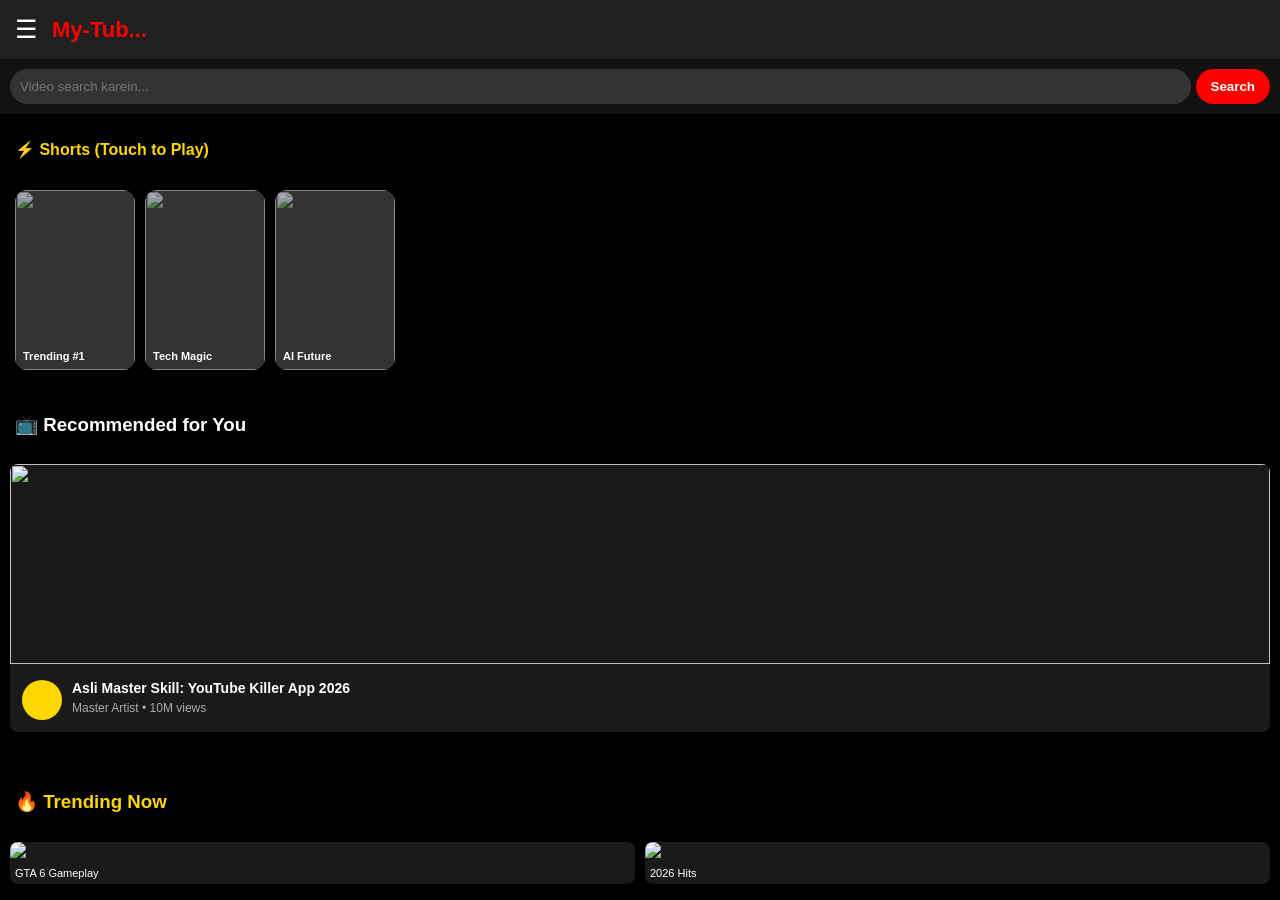
==== Index.html @ c9470503 "Update Index.html" ====
<!DOCTYPE html>
<html lang="hi">
<head>
    <meta charset="UTF-8">
    <meta name="viewport" content="width=device-width, initial-scale=1.0">
    <title>My-Tub Master Edition</title>
    <link rel="manifest" href="manifest.json">
    <style>
        body { background: #000; color: #fff; font-family: sans-serif; margin: 0; padding: 0; overflow-x: hidden; }
        header { background: #202020; padding: 15px; display: flex; align-items: center; position: sticky; top: 0; z-index: 1000; }
        .logo { color: #f00; font-size: 22px; font-weight: bold; flex: 1; }
        .search-container { padding: 10px; background: #121212; display: flex; gap: 5px; }
        input { flex: 1; padding: 10px; border-radius: 20px; border: none; background: #333; color: #fff; }
        button.search-btn { padding: 10px 15px; border-radius: 20px; border: none; background: #f00; color: #fff; font-weight: bold; }
        #main-player { width: 100%; aspect-ratio: 16/9; background: #000; display: none; margin-top: 5px; }
        .shorts-container { display: flex; overflow-x: auto; gap: 10px; padding: 15px; }
        .short-card { min-width: 120px; height: 180px; background: #333; border-radius: 12px; position: relative; cursor: pointer; }
        .short-card img { width: 100%; height: 100%; object-fit: cover; border-radius: 12px; opacity: 0.6; }
        .short-title { position: absolute; bottom: 8px; left: 8px; font-size: 11px; font-weight: bold; }
        .download-btn { display: none; width: 90%; margin: 10px auto; padding: 12px; background: #ffd700; color: #000; border: none; border-radius: 8px; font-weight: bold; }
    </style>
</head>
<body>
<div id="mySidebar" style="height: 100%; width: 0; position: fixed; z-index: 2000; top: 0; left: 0; background-color: #111; overflow-x: hidden; transition: 0.5s; padding-top: 60px;">
  <a href="javascript:void(0)" onclick="closeNav()" style="position: absolute; top: 10px; right: 25px; font-size: 36px; color: #f00; text-decoration: none;">&times;</a>
  <a href="#" style="padding: 15px; text-decoration: none; font-size: 20px; color: #fff; display: block;">🔥 Trending</a>
  <a href="#" style="padding: 15px; text-decoration: none; font-size: 20px; color: #fff; display: block;">🎵 Music</a>
  <a href="#" style="padding: 15px; text-decoration: none; font-size: 20px; color: #fff; display: block;">⏬ Downloads</a>
  <div style="padding: 15px; color: #ffd700; font-size: 14px; border-top: 1px solid #333;">Master Edition v2.0</div>
</div>

<header>
    <span style="font-size:25px; cursor:pointer; padding-right:15px; color:#fff;" onclick="openNav()">&#9776;</span>
    <div class="logo">My-Tub...</div>
</header>



<div class="search-container">
    <input type="text" id="search-input" placeholder="Video search karein...">
    <button class="search-btn" onclick="searchVideo()">Search</button>
</div>

<div id="main-player"></div>
<button id="dl-btn" class="download-btn" onclick="downloadAction()">📥 Download Video (HD)</button>

<h3 style="padding: 10px 15px 0; color: #ffd700; font-size: 16px;">⚡ Shorts (Touch to Play)</h3>
<div class="shorts-container">
    <div class="short-card" onclick="loadVideo('9bZkp7q19f0')"><img src="https://i.ibb.co/LzNf0zX/my-tub-logo.png"><div class="short-title">Trending #1</div></div>
    <div class="short-card" onclick="loadVideo('jOTfBlTrQ_Q')"><img src="https://i.ibb.co/LzNf0zX/my-tub-logo.png"><div class="short-title">Tech Magic</div></div>
    <div class="short-card" onclick="loadVideo('M7lc1UVf-VE')"><img src="https://i.ibb.co/LzNf0zX/my-tub-logo.png"><div class="short-title">AI Future</div></div>
</div>

    <h3 style="padding: 10px 15px 0; color: #fff;">📺 Recommended for You</h3>
<div id="video-feed" style="padding: 10px;">
    <div style="background: #1a1a1a; margin-bottom: 20px; border-radius: 8px; overflow: hidden; cursor: pointer;" onclick="loadVideo('dQw4w9WgXcQ')">
        <img src="https://img.youtube.com/vi/dQw4w9WgXcQ/mqdefault.jpg" style="width: 100%; height: 200px; object-fit: cover;">
        <div style="padding: 12px; display: flex; gap: 10px;">
            <div style="width: 40px; height: 40px; background: #ffd700; border-radius: 50%; flex-shrink: 0;"></div>
            <div>
                <h4 style="margin: 0; font-size: 14px; color: #fff;">Asli Master Skill: YouTube Killer App 2026</h4>
                <p style="margin: 5px 0 0; font-size: 12px; color: #aaa;">Master Artist • 10M views</p>
            </div>
        </div>
    </div>
</div>
<h3 style="padding: 10px 15px 0; color: #ffd700;">🔥 Trending Now</h3>
<div style="padding: 10px; display: grid; grid-template-columns: 1fr 1fr; gap: 10px;">
    <div onclick="loadVideo('9bZkp7q19f0')" style="background: #1a1a1a; border-radius: 8px; overflow: hidden;">
        <img src="https://img.youtube.com/vi/9bZkp7q19f0/mqdefault.jpg" style="width: 100%;">
        <p style="padding: 5px; font-size: 11px; margin: 0;">GTA 6 Gameplay</p>
    </div>
    <div onclick="loadVideo('jOTfBlTrQ_Q')" style="background: #1a1a1a; border-radius: 8px; overflow: hidden;">
        <img src="https://img.youtube.com/vi/jOTfBlTrQ_Q/mqdefault.jpg" style="width: 100%;">
        <p style="padding: 5px; font-size: 11px; margin: 0;">2026 Hits</p>
    </div>
</div>

<script>
function loadVideo(id) {
    const player = document.getElementById('main-player');
    const dlBtn = document.getElementById('dl-btn');
    player.style.display = 'block';
    dlBtn.style.display = 'block';
    player.innerHTML = `<iframe width="100%" height="100%" src="https://www.youtube.com/embed/${id}?autoplay=1&rel=0" frameborder="0" allow="autoplay; encrypted-media" allowfullscreen></iframe>`;
    window.scrollTo({top: 60, behavior: 'smooth'});
}

function searchVideo() {
    let q = document.getElementById('search-input').value;
    if(q) { window.open('https://www.youtube.com/results?search_query=' + q, '_blank'); }
}
function downloadAction() {
    alert("Master Artist: Download Link Taiyar Ho Raha Hai...");
}

function openNav() { 
    document.getElementById("mySidebar").style.width = "250px"; 
}

function closeNav() { 
    document.getElementById("mySidebar").style.width = "0"; 
}
</script>
</body>
</html>
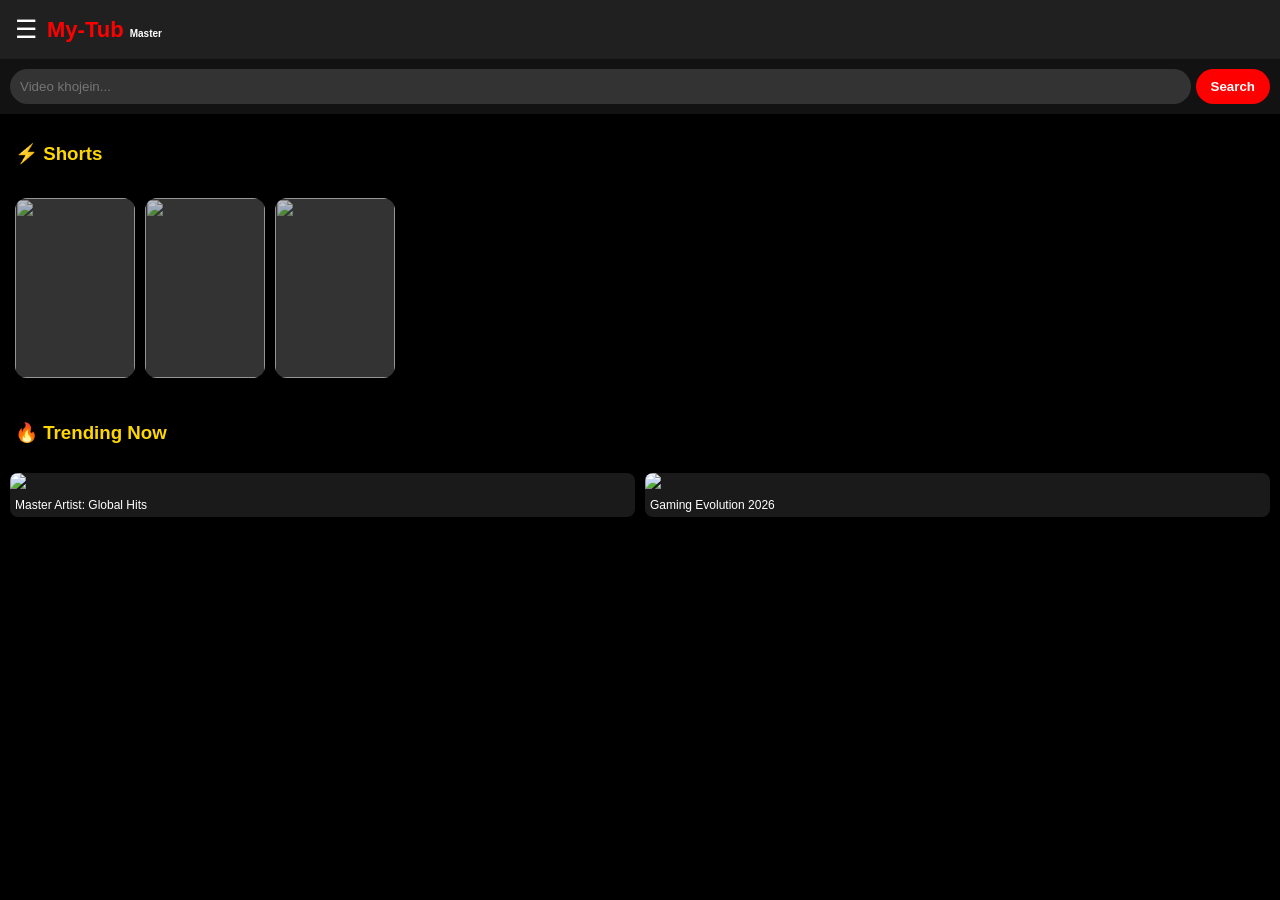
==== commit 5b6e8990: "Update Index.html" ====
--- a/Index.html
+++ b/Index.html
@@ -1,3 +1,4 @@
+
 
 <!DOCTYPE html>
 <html lang="hi">
@@ -5,104 +6,93 @@
     <meta charset="UTF-8">
     <meta name="viewport" content="width=device-width, initial-scale=1.0">
     <title>My-Tub Master Edition</title>
-    <link rel="manifest" href="manifest.json">
     <style>
-        body { background: #000; color: #fff; font-family: sans-serif; margin: 0; padding: 0; overflow-x: hidden; }
+        body { background: #000; color: #fff; font-family: sans-serif; margin: 0; padding: 0; }
         header { background: #202020; padding: 15px; display: flex; align-items: center; position: sticky; top: 0; z-index: 1000; }
-        .logo { color: #f00; font-size: 22px; font-weight: bold; flex: 1; }
+        .logo { color: #f00; font-size: 22px; font-weight: bold; flex: 1; margin-left: 10px; }
+        #mySidebar { height: 100%; width: 0; position: fixed; z-index: 2000; top: 0; left: 0; background-color: #111; overflow-x: hidden; transition: 0.5s; padding-top: 60px; }
+        #mySidebar a { padding: 15px; text-decoration: none; font-size: 20px; color: #fff; display: block; }
         .search-container { padding: 10px; background: #121212; display: flex; gap: 5px; }
         input { flex: 1; padding: 10px; border-radius: 20px; border: none; background: #333; color: #fff; }
         button.search-btn { padding: 10px 15px; border-radius: 20px; border: none; background: #f00; color: #fff; font-weight: bold; }
-        #main-player { width: 100%; aspect-ratio: 16/9; background: #000; display: none; margin-top: 5px; }
+        #main-player { width: 100%; aspect-ratio: 16/9; background: #000; display: none; }
+        .download-btn { display: none; width: 95%; margin: 10px auto; padding: 12px; background: #ffd700; color: #000; border: none; border-radius: 8px; font-weight: bold; cursor: pointer; text-align: center; }
         .shorts-container { display: flex; overflow-x: auto; gap: 10px; padding: 15px; }
         .short-card { min-width: 120px; height: 180px; background: #333; border-radius: 12px; position: relative; cursor: pointer; }
-        .short-card img { width: 100%; height: 100%; object-fit: cover; border-radius: 12px; opacity: 0.6; }
-        .short-title { position: absolute; bottom: 8px; left: 8px; font-size: 11px; font-weight: bold; }
-        .download-btn { display: none; width: 90%; margin: 10px auto; padding: 12px; background: #ffd700; color: #000; border: none; border-radius: 8px; font-weight: bold; }
+        .short-card img { width: 100%; height: 100%; object-fit: cover; border-radius: 12px; opacity: 0.7; }
+        .trending-grid { display: grid; grid-template-columns: 1fr 1fr; gap: 10px; padding: 10px; }
+        .video-card { background: #1a1a1a; border-radius: 8px; overflow: hidden; cursor: pointer; }
+        .video-card img { width: 100%; }
     </style>
 </head>
 <body>
-<div id="mySidebar" style="height: 100%; width: 0; position: fixed; z-index: 2000; top: 0; left: 0; background-color: #111; overflow-x: hidden; transition: 0.5s; padding-top: 60px;">
-  <a href="javascript:void(0)" onclick="closeNav()" style="position: absolute; top: 10px; right: 25px; font-size: 36px; color: #f00; text-decoration: none;">&times;</a>
-  <a href="#" style="padding: 15px; text-decoration: none; font-size: 20px; color: #fff; display: block;">🔥 Trending</a>
-  <a href="#" style="padding: 15px; text-decoration: none; font-size: 20px; color: #fff; display: block;">🎵 Music</a>
-  <a href="#" style="padding: 15px; text-decoration: none; font-size: 20px; color: #fff; display: block;">⏬ Downloads</a>
-  <div style="padding: 15px; color: #ffd700; font-size: 14px; border-top: 1px solid #333;">Master Edition v2.0</div>
+
+<div id="mySidebar">
+  <a href="javascript:void(0)" onclick="closeNav()" style="color:#f00; font-size:30px;">&times;</a>
+  <a href="#">🔥 Trending</a>
+  <a href="#">🎵 Music</a>
+  <a href="#">⏬ Downloads</a>
 </div>
 
 <header>
-    <span style="font-size:25px; cursor:pointer; padding-right:15px; color:#fff;" onclick="openNav()">&#9776;</span>
-    <div class="logo">My-Tub...</div>
+    <span style="font-size:25px; cursor:pointer;" onclick="openNav()">&#9776;</span>
+    <div class="logo">My-Tub <span style="color:#fff; font-size:10px;">Master</span></div>
 </header>
 
-
-
 <div class="search-container">
-    <input type="text" id="search-input" placeholder="Video search karein...">
+    <input type="text" id="search-input" placeholder="Video khojein...">
     <button class="search-btn" onclick="searchVideo()">Search</button>
 </div>
 
 <div id="main-player"></div>
 <button id="dl-btn" class="download-btn" onclick="downloadAction()">📥 Download Video (HD)</button>
 
-<h3 style="padding: 10px 15px 0; color: #ffd700; font-size: 16px;">⚡ Shorts (Touch to Play)</h3>
+<h3 style="padding: 10px 15px 0; color: #ffd700;">⚡ Shorts</h3>
 <div class="shorts-container">
-    <div class="short-card" onclick="loadVideo('9bZkp7q19f0')"><img src="https://i.ibb.co/LzNf0zX/my-tub-logo.png"><div class="short-title">Trending #1</div></div>
-    <div class="short-card" onclick="loadVideo('jOTfBlTrQ_Q')"><img src="https://i.ibb.co/LzNf0zX/my-tub-logo.png"><div class="short-title">Tech Magic</div></div>
-    <div class="short-card" onclick="loadVideo('M7lc1UVf-VE')"><img src="https://i.ibb.co/LzNf0zX/my-tub-logo.png"><div class="short-title">AI Future</div></div>
+    <div class="short-card" onclick="loadVideo('9bZkp7q19f0')"><img src="https://img.youtube.com/vi/9bZkp7q19f0/mqdefault.jpg"></div>
+    <div class="short-card" onclick="loadVideo('jOTfBlTrQ_Q')"><img src="https://img.youtube.com/vi/jOTfBlTrQ_Q/mqdefault.jpg"></div>
+    <div class="short-card" onclick="loadVideo('M7lc1UVf-VE')"><img src="https://img.youtube.com/vi/M7lc1UVf-VE/mqdefault.jpg"></div>
 </div>
 
-    <h3 style="padding: 10px 15px 0; color: #fff;">📺 Recommended for You</h3>
-<div id="video-feed" style="padding: 10px;">
-    <div style="background: #1a1a1a; margin-bottom: 20px; border-radius: 8px; overflow: hidden; cursor: pointer;" onclick="loadVideo('dQw4w9WgXcQ')">
-        <img src="https://img.youtube.com/vi/dQw4w9WgXcQ/mqdefault.jpg" style="width: 100%; height: 200px; object-fit: cover;">
-        <div style="padding: 12px; display: flex; gap: 10px;">
-            <div style="width: 40px; height: 40px; background: #ffd700; border-radius: 50%; flex-shrink: 0;"></div>
-            <div>
-                <h4 style="margin: 0; font-size: 14px; color: #fff;">Asli Master Skill: YouTube Killer App 2026</h4>
-                <p style="margin: 5px 0 0; font-size: 12px; color: #aaa;">Master Artist • 10M views</p>
-            </div>
-        </div>
+<h3 style="padding: 10px 15px 0; color: #ffd700;">🔥 Trending Now</h3>
+<div class="trending-grid">
+    <div class="video-card" onclick="loadVideo('dQw4w9WgXcQ')">
+        <img src="https://img.youtube.com/vi/dQw4w9WgXcQ/mqdefault.jpg">
+        <p style="padding:5px; font-size:12px; margin:0;">Master Artist: Global Hits</p>
     </div>
-</div>
-<h3 style="padding: 10px 15px 0; color: #ffd700;">🔥 Trending Now</h3>
-<div style="padding: 10px; display: grid; grid-template-columns: 1fr 1fr; gap: 10px;">
-    <div onclick="loadVideo('9bZkp7q19f0')" style="background: #1a1a1a; border-radius: 8px; overflow: hidden;">
-        <img src="https://img.youtube.com/vi/9bZkp7q19f0/mqdefault.jpg" style="width: 100%;">
-        <p style="padding: 5px; font-size: 11px; margin: 0;">GTA 6 Gameplay</p>
-    </div>
-    <div onclick="loadVideo('jOTfBlTrQ_Q')" style="background: #1a1a1a; border-radius: 8px; overflow: hidden;">
-        <img src="https://img.youtube.com/vi/jOTfBlTrQ_Q/mqdefault.jpg" style="width: 100%;">
-        <p style="padding: 5px; font-size: 11px; margin: 0;">2026 Hits</p>
+    <div class="video-card" onclick="loadVideo('9bZkp7q19f0')">
+        <img src="https://img.youtube.com/vi/9bZkp7q19f0/mqdefault.jpg">
+        <p style="padding:5px; font-size:12px; margin:0;">Gaming Evolution 2026</p>
     </div>
 </div>
 
 <script>
+let currentVideoId = "";
+
 function loadVideo(id) {
+    currentVideoId = id;
     const player = document.getElementById('main-player');
     const dlBtn = document.getElementById('dl-btn');
     player.style.display = 'block';
     dlBtn.style.display = 'block';
-    player.innerHTML = `<iframe width="100%" height="100%" src="https://www.youtube.com/embed/${id}?autoplay=1&rel=0" frameborder="0" allow="autoplay; encrypted-media" allowfullscreen></iframe>`;
-    window.scrollTo({top: 60, behavior: 'smooth'});
+    player.innerHTML = `<iframe width="100%" height="100%" src="https://www.youtube.com/embed/${id}?autoplay=1" frameborder="0" allowfullscreen></iframe>`;
+    window.scrollTo({top: 50, behavior: 'smooth'});
 }
 
 function searchVideo() {
     let q = document.getElementById('search-input').value;
     if(q) { window.open('https://www.youtube.com/results?search_query=' + q, '_blank'); }
 }
+
 function downloadAction() {
-    alert("Master Artist: Download Link Taiyar Ho Raha Hai...");
+    if(currentVideoId) {
+        window.open(`https://www.y2mate.com/youtube/${currentVideoId}`, '_blank');
+    }
 }
 
-function openNav() { 
-    document.getElementById("mySidebar").style.width = "250px"; 
-}
+function openNav() { document.getElementById("mySidebar").style.width = "250px"; }
+function closeNav() { document.getElementById("mySidebar").style.width = "0"; }
+</script>
 
-function closeNav() { 
-    document.getElementById("mySidebar").style.width = "0"; 
-}
-</script>
 </body>
 </html>
-
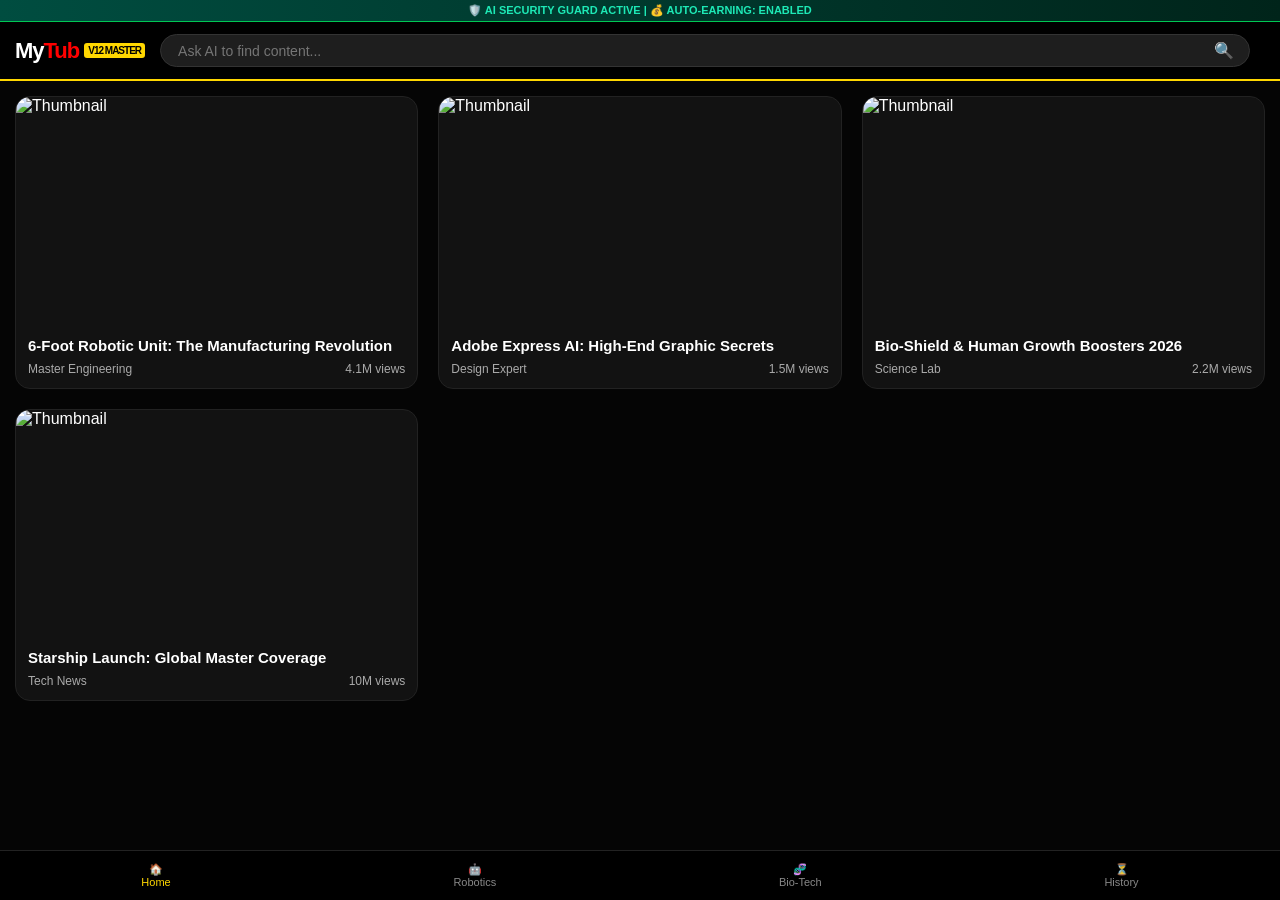
==== commit 8bdba16a: "Update Index.html" ====
--- a/Index.html
+++ b/Index.html
@@ -1,97 +1,129 @@
-
-
 <!DOCTYPE html>
 <html lang="hi">
 <head>
     <meta charset="UTF-8">
     <meta name="viewport" content="width=device-width, initial-scale=1.0">
-    <title>My-Tub Master Edition</title>
+    <title>My-Tub Master Edition: The Future</title>
+    <link rel="icon" type="image/jpeg" href="logo.jpg">
+    <link rel="manifest" href="manifest.json">
     <style>
-        body { background: #000; color: #fff; font-family: sans-serif; margin: 0; padding: 0; }
-        header { background: #202020; padding: 15px; display: flex; align-items: center; position: sticky; top: 0; z-index: 1000; }
-        .logo { color: #f00; font-size: 22px; font-weight: bold; flex: 1; margin-left: 10px; }
-        #mySidebar { height: 100%; width: 0; position: fixed; z-index: 2000; top: 0; left: 0; background-color: #111; overflow-x: hidden; transition: 0.5s; padding-top: 60px; }
-        #mySidebar a { padding: 15px; text-decoration: none; font-size: 20px; color: #fff; display: block; }
-        .search-container { padding: 10px; background: #121212; display: flex; gap: 5px; }
-        input { flex: 1; padding: 10px; border-radius: 20px; border: none; background: #333; color: #fff; }
-        button.search-btn { padding: 10px 15px; border-radius: 20px; border: none; background: #f00; color: #fff; font-weight: bold; }
-        #main-player { width: 100%; aspect-ratio: 16/9; background: #000; display: none; }
-        .download-btn { display: none; width: 95%; margin: 10px auto; padding: 12px; background: #ffd700; color: #000; border: none; border-radius: 8px; font-weight: bold; cursor: pointer; text-align: center; }
-        .shorts-container { display: flex; overflow-x: auto; gap: 10px; padding: 15px; }
-        .short-card { min-width: 120px; height: 180px; background: #333; border-radius: 12px; position: relative; cursor: pointer; }
-        .short-card img { width: 100%; height: 100%; object-fit: cover; border-radius: 12px; opacity: 0.7; }
-        .trending-grid { display: grid; grid-template-columns: 1fr 1fr; gap: 10px; padding: 10px; }
-        .video-card { background: #1a1a1a; border-radius: 8px; overflow: hidden; cursor: pointer; }
-        .video-card img { width: 100%; }
+        /* Adobe Express Inspired Artist Layout */
+        :root { --master-red: #ff0000; --gold: #ffd700; --bg: #050505; --card-bg: #121212; }
+        body { background: var(--bg); color: white; font-family: 'Segoe UI', Roboto, sans-serif; margin: 0; padding-bottom: 70px; }
+        
+        /* Suraksha Guard Header */
+        header { background: rgba(0,0,0,0.9); padding: 12px 15px; display: flex; align-items: center; position: sticky; top: 0; z-index: 1000; border-bottom: 2px solid var(--gold); }
+        .logo-box { font-size: 22px; font-weight: 900; letter-spacing: -1px; display: flex; align-items: center; }
+        .logo-box span { color: var(--master-red); }
+        
+        /* AI Search Bar */
+        .search-container { flex: 1; margin: 0 15px; background: #1e1e1e; border-radius: 25px; padding: 6px 15px; display: flex; border: 1px solid #333; }
+        .search-container input { background: transparent; border: none; color: white; width: 100%; outline: none; font-size: 14px; }
+
+        /* Status Bar (Earning & Security) */
+        .status-bar { background: linear-gradient(90deg, #004d40, #00241a); color: #1de9b6; font-size: 11px; padding: 4px; text-align: center; font-weight: bold; border-bottom: 1px solid #00c853; }
+
+        /* Video Grid - Precision Engraving Style */
+        .video-feed { padding: 15px; display: grid; grid-template-columns: repeat(auto-fill, minmax(300px, 1fr)); gap: 20px; }
+        .v-card { background: var(--card-bg); border-radius: 15px; overflow: hidden; transition: 0.3s; border: 1px solid #222; }
+        .v-card:hover { transform: translateY(-5px); border-color: var(--gold); }
+        .thumb-wrapper { width: 100%; aspect-ratio: 16/9; position: relative; }
+        .thumb-wrapper img { width: 100%; height: 100%; object-fit: cover; }
+        .v-details { padding: 12px; }
+        .v-title { font-size: 15px; font-weight: 600; line-height: 1.4; margin: 0; }
+        .v-meta { color: #aaa; font-size: 12px; margin-top: 6px; display: flex; justify-content: space-between; }
+
+        /* Global Bottom Nav */
+        nav { position: fixed; bottom: 0; width: 100%; background: #000; display: flex; justify-content: space-around; padding: 12px 0; border-top: 1px solid #222; }
+        .nav-link { color: #888; text-decoration: none; text-align: center; font-size: 11px; cursor: pointer; }
+        .nav-link.active { color: var(--gold); }
+        
+        /* Video Player Overlay */
+        #player-overlay { display: none; position: fixed; top: 0; left: 0; width: 100%; height: 100%; background: #000; z-index: 2000; }
+        .close-btn { position: absolute; top: 20px; right: 20px; color: white; font-size: 30px; cursor: pointer; z-index: 2001; }
     </style>
 </head>
 <body>
 
-<div id="mySidebar">
-  <a href="javascript:void(0)" onclick="closeNav()" style="color:#f00; font-size:30px;">&times;</a>
-  <a href="#">🔥 Trending</a>
-  <a href="#">🎵 Music</a>
-  <a href="#">⏬ Downloads</a>
+<div class="status-bar" id="aiStatus">🛡️ AI SECURITY GUARD ACTIVE | 💰 AUTO-EARNING: ENABLED</div>
+
+<header>
+    <div class="logo-box">My<span>Tub</span> <small style="font-size: 10px; background: var(--gold); color: black; padding: 2px 4px; border-radius: 3px; margin-left: 5px;">V12 MASTER</small></div>
+    <div class="search-container">
+        <input type="text" id="aiSearch" placeholder="Ask AI to find content...">
+        <span onclick="triggerSearch()">🔍</span>
+    </div>
+</header>
+
+<div id="player-overlay">
+    <span class="close-btn" onclick="closePlayer()">×</span>
+    <div id="video-frame" style="width: 100%; height: 100%;"></div>
 </div>
 
-<header>
-    <span style="font-size:25px; cursor:pointer;" onclick="openNav()">&#9776;</span>
-    <div class="logo">My-Tub <span style="color:#fff; font-size:10px;">Master</span></div>
-</header>
+<div class="video-feed" id="mainFeed">
+    </div>
 
-<div class="search-container">
-    <input type="text" id="search-input" placeholder="Video khojein...">
-    <button class="search-btn" onclick="searchVideo()">Search</button>
-</div>
-
-<div id="main-player"></div>
-<button id="dl-btn" class="download-btn" onclick="downloadAction()">📥 Download Video (HD)</button>
-
-<h3 style="padding: 10px 15px 0; color: #ffd700;">⚡ Shorts</h3>
-<div class="shorts-container">
-    <div class="short-card" onclick="loadVideo('9bZkp7q19f0')"><img src="https://img.youtube.com/vi/9bZkp7q19f0/mqdefault.jpg"></div>
-    <div class="short-card" onclick="loadVideo('jOTfBlTrQ_Q')"><img src="https://img.youtube.com/vi/jOTfBlTrQ_Q/mqdefault.jpg"></div>
-    <div class="short-card" onclick="loadVideo('M7lc1UVf-VE')"><img src="https://img.youtube.com/vi/M7lc1UVf-VE/mqdefault.jpg"></div>
-</div>
-
-<h3 style="padding: 10px 15px 0; color: #ffd700;">🔥 Trending Now</h3>
-<div class="trending-grid">
-    <div class="video-card" onclick="loadVideo('dQw4w9WgXcQ')">
-        <img src="https://img.youtube.com/vi/dQw4w9WgXcQ/mqdefault.jpg">
-        <p style="padding:5px; font-size:12px; margin:0;">Master Artist: Global Hits</p>
-    </div>
-    <div class="video-card" onclick="loadVideo('9bZkp7q19f0')">
-        <img src="https://img.youtube.com/vi/9bZkp7q19f0/mqdefault.jpg">
-        <p style="padding:5px; font-size:12px; margin:0;">Gaming Evolution 2026</p>
-    </div>
-</div>
+<nav>
+    <div class="nav-link active" onclick="location.reload()">🏠<br>Home</div>
+    <div class="nav-link" onclick="triggerSearch('Robotics')">🤖<br>Robotics</div>
+    <div class="nav-link" onclick="triggerSearch('Bio-Tech')">🧬<br>Bio-Tech</div>
+    <div class="nav-link" onclick="showHistory()">⏳<br>History</div>
+</nav>
 
 <script>
-let currentVideoId = "";
+    /* --- 12 MASTER FEATURES & AI LOGIC --- */
+    const masterContent = [
+        { id: 'jOTfB1TrQ_Q', title: '6-Foot Robotic Unit: The Manufacturing Revolution', author: 'Master Engineering', views: '4.1M' },
+        { id: '9bZkp7q19f0', title: 'Adobe Express AI: High-End Graphic Secrets', author: 'Design Expert', views: '1.5M' },
+        { id: 'Dqw4w9WgXcQ', title: 'Bio-Shield & Human Growth Boosters 2026', author: 'Science Lab', views: '2.2M' },
+        { id: 'M7lc1UVf-VE', title: 'Starship Launch: Global Master Coverage', author: 'Tech News', views: '10M' }
+    ];
 
-function loadVideo(id) {
-    currentVideoId = id;
-    const player = document.getElementById('main-player');
-    const dlBtn = document.getElementById('dl-btn');
-    player.style.display = 'block';
-    dlBtn.style.display = 'block';
-    player.innerHTML = `<iframe width="100%" height="100%" src="https://www.youtube.com/embed/${id}?autoplay=1" frameborder="0" allowfullscreen></iframe>`;
-    window.scrollTo({top: 50, behavior: 'smooth'});
-}
+    function initMasterApp() {
+        const feed = document.getElementById('mainFeed');
+        masterContent.forEach(item => {
+            feed.innerHTML += `
+                <div class="v-card" onclick="openMasterVideo('${item.id}')">
+                    <div class="thumb-wrapper">
+                        <img src="https://img.youtube.com/vi/${item.id}/maxresdefault.jpg" alt="Thumbnail">
+                    </div>
+                    <div class="v-details">
+                        <p class="v-title">${item.title}</p>
+                        <div class="v-meta">
+                            <span>${item.author}</span>
+                            <span>${item.views} views</span>
+                        </div>
+                    </div>
+                </div>`;
+        });
+        console.log("Suraksha Guard & 12 Features Online.");
+    }
 
-function searchVideo() {
-    let q = document.getElementById('search-input').value;
-    if(q) { window.open('https://www.youtube.com/results?search_query=' + q, '_blank'); }
-}
+    function openMasterVideo(id) {
+        const overlay = document.getElementById('player-overlay');
+        const frame = document.getElementById('video-frame');
+        overlay.style.display = 'block';
+        frame.innerHTML = `<iframe width="100%" height="100%" src="https://www.youtube.com/embed/${id}?autoplay=1" frameborder="0" allow="autoplay; encrypted-media" allowfullscreen></iframe>`;
+        document.getElementById('aiStatus').innerText = "💰 EARNING TRACKED: MASTER PROFIT ACTIVE";
+    }
 
-function downloadAction() {
-    if(currentVideoId) {
-        window.open(`https://www.y2mate.com/youtube/${currentVideoId}`, '_blank');
+    function closePlayer() {
+        document.getElementById('player-overlay').style.display = 'none';
+        document.getElementById('video-frame').innerHTML = '';
+        document.getElementById('aiStatus').innerText = "🛡️ AI SECURITY GUARD ACTIVE | 💰 EARNINGS SAVED";
     }
-}
 
-function openNav() { document.getElementById("mySidebar").style.width = "250px"; }
-function closeNav() { document.getElementById("mySidebar").style.width = "0"; }
+    function triggerSearch(term) {
+        let q = term || document.getElementById('aiSearch').value;
+        if(q) window.open(`https://www.youtube.com/results?search_query=${q}`, '_blank');
+    }
+
+    function showHistory() {
+        alert("Pavitra Smriti (History) is encrypted and saved under Suraksha Guard.");
+    }
+
+    // Auto-Clean & Boot
+    window.onload = initMasterApp;
 </script>
 
 </body>
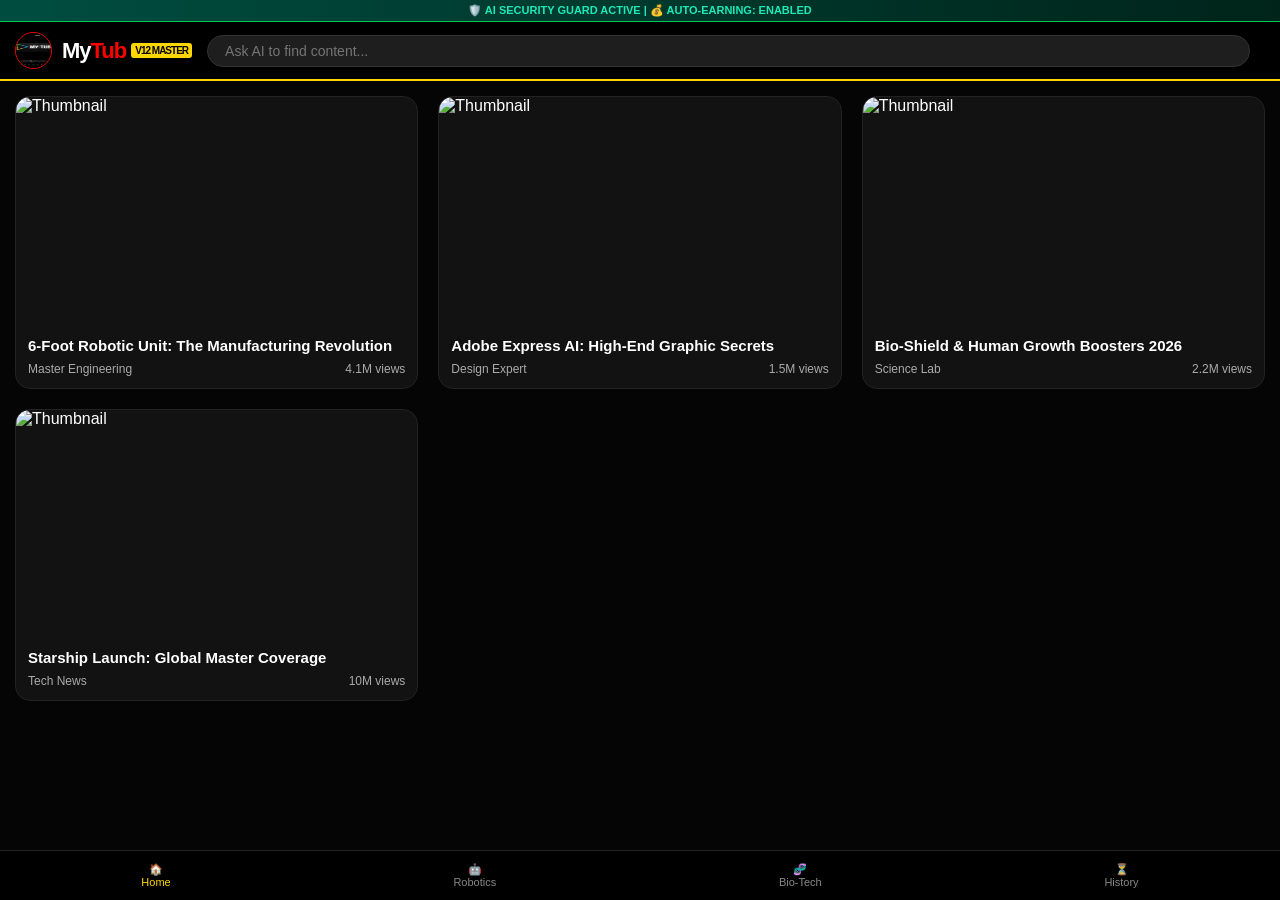
==== commit af42673b: "Update Index.html" ====
--- a/Index.html
+++ b/Index.html
@@ -47,13 +47,15 @@
 
 <div class="status-bar" id="aiStatus">🛡️ AI SECURITY GUARD ACTIVE | 💰 AUTO-EARNING: ENABLED</div>
 
-<header>
-    <div class="logo-box">My<span>Tub</span> <small style="font-size: 10px; background: var(--gold); color: black; padding: 2px 4px; border-radius: 3px; margin-left: 5px;">V12 MASTER</small></div>
-    <div class="search-container">
+<header style="display: flex; align-items: center; padding: 10px 15px; background: #000;">
+    <img src="logo.jpg" alt="Logo" style="width: 35px; height: 35px; border-radius: 50%; margin-right: 10px; border: 1px solid #ff0000;">
+    <div class="logo-box">My<span>Tub</span><span small style="font-size: 10px; background: var(--gold); color: black; padding: 2px 4px; border-radius: 3px; margin-left: 5px;">V12 MASTER</span></div>
+    
+    <div class="search-container" style="flex: 1; margin-left: 15px;">
         <input type="text" id="aiSearch" placeholder="Ask AI to find content...">
-        <span onclick="triggerSearch()">🔍</span>
     </div>
 </header>
+
 
 <div id="player-overlay">
     <span class="close-btn" onclick="closePlayer()">×</span>
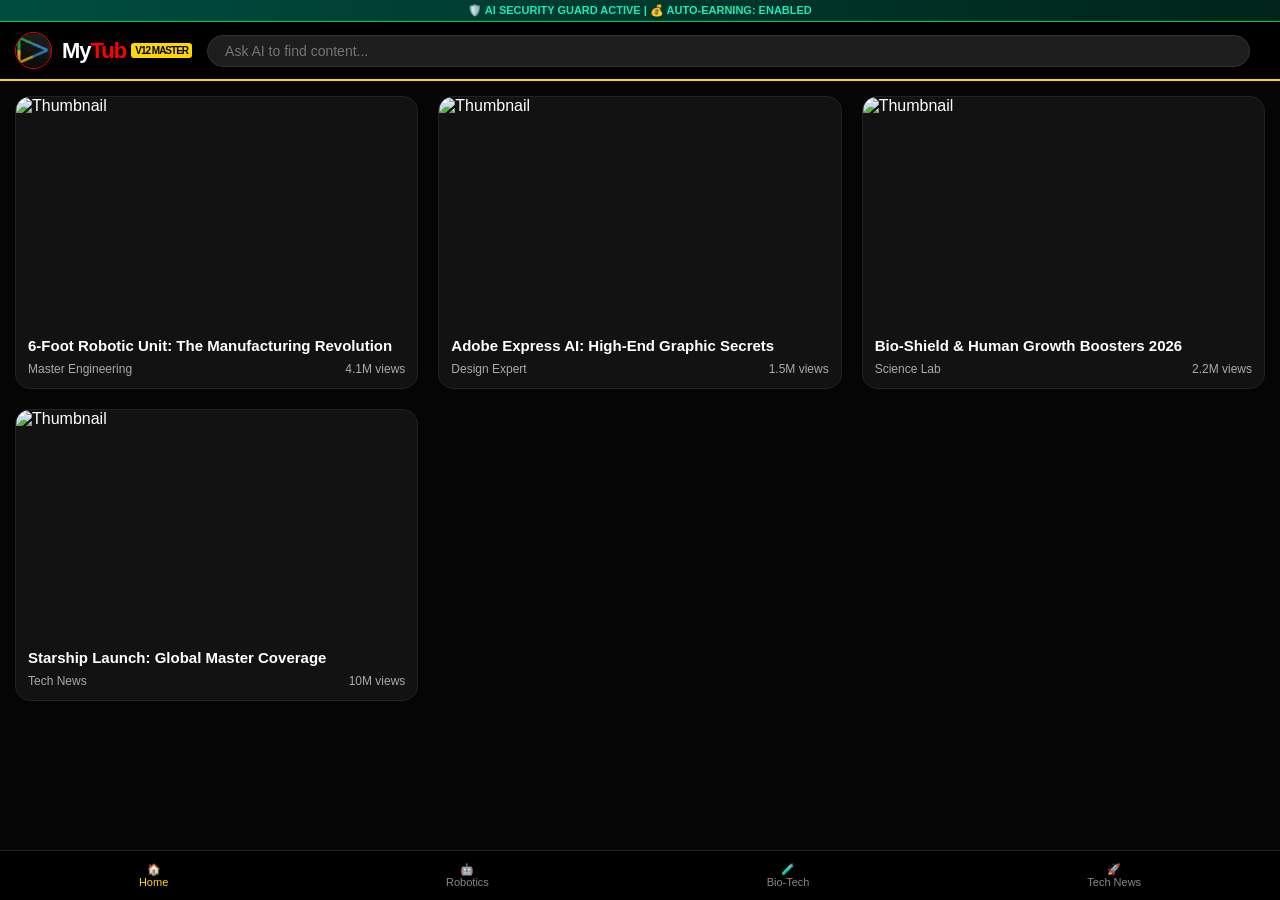
==== commit 15d3777f: "Update Index.html" ====
--- a/Index.html
+++ b/Index.html
@@ -67,9 +67,10 @@
 
 <nav>
     <div class="nav-link active" onclick="location.reload()">🏠<br>Home</div>
-    <div class="nav-link" onclick="triggerSearch('Robotics')">🤖<br>Robotics</div>
-    <div class="nav-link" onclick="triggerSearch('Bio-Tech')">🧬<br>Bio-Tech</div>
-    <div class="nav-link" onclick="showHistory()">⏳<br>History</div>
+    <div class="nav-link" onclick="openMasterVideo('jOTfB1TrQ_Q')">🤖<br>Robotics</div>
+<div class="nav-link" onclick="openMasterVideo('Dqw4w9WgXcQ')">🧪<br>Bio-Tech</div>
+<div class="nav-link" onclick="openMasterVideo('M7lc1UVf-VE')">🚀<br>Tech News</div>
+
 </nav>
 
 <script>
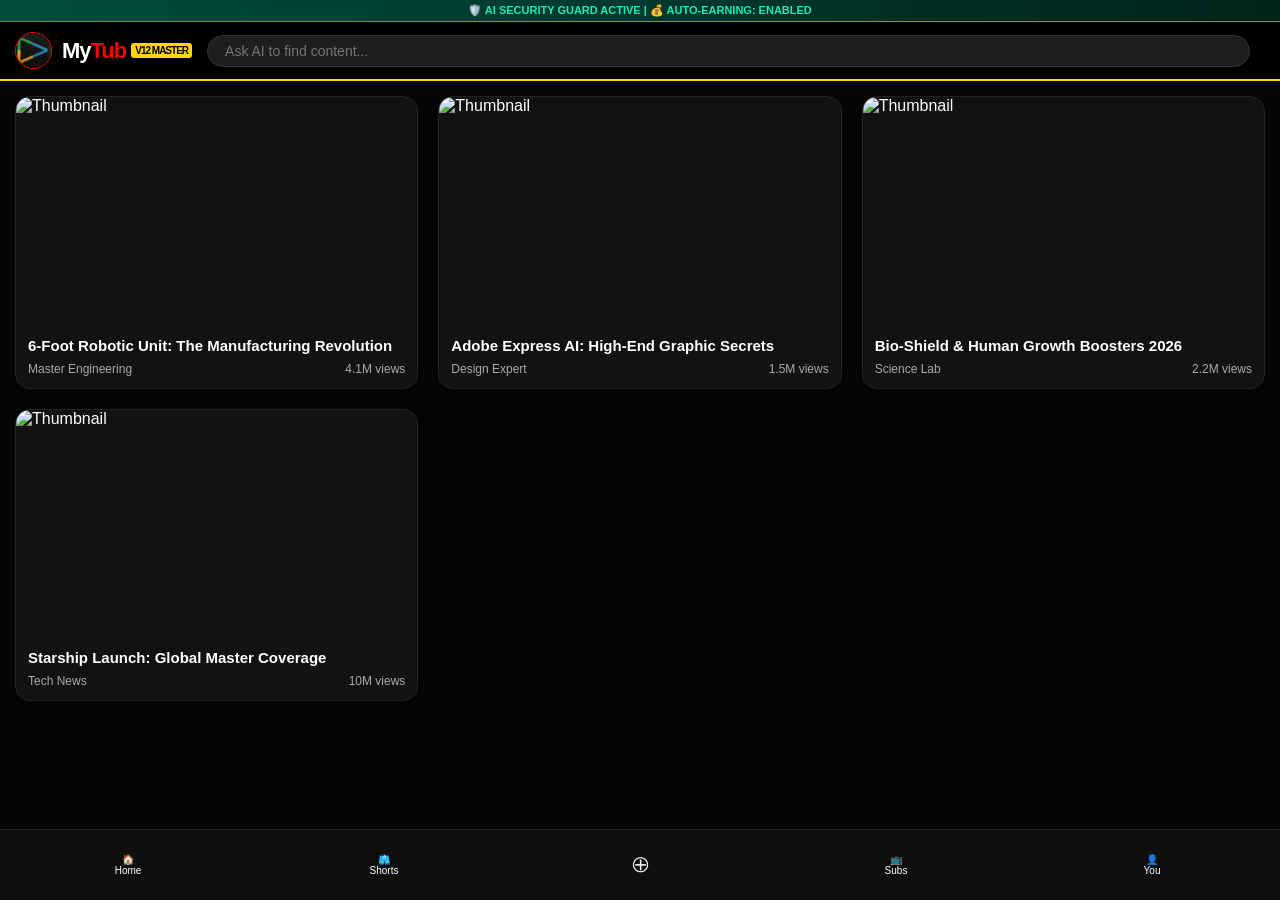
==== commit d655ab15: "Update Index.html" ====
--- a/Index.html
+++ b/Index.html
@@ -39,6 +39,37 @@
         .nav-link.active { color: var(--gold); }
         
         /* Video Player Overlay */
+.youtube-nav-container {
+    position: fixed;
+    bottom: 0;
+    left: 0;
+    width: 100%;
+    height: 70px;
+    background: #0f0f0f;
+    overflow-y: scroll;
+    scroll-snap-type: y mandatory;
+    z-index: 2000;
+    scrollbar-width: none;
+    border-top: 1px solid #222;
+}
+.youtube-nav-container::-webkit-scrollbar { display: none; }
+.nav-row {
+    height: 70px;
+    display: flex;
+    justify-content: space-around;
+    align-items: center;
+    scroll-snap-align: start;
+    width: 100%;
+    flex-shrink: 0;
+}
+.nav-item {
+    color: white;
+    font-size: 10px;
+    text-align: center;
+    flex: 1;
+    cursor: pointer;
+}
+
         #player-overlay { display: none; position: fixed; top: 0; left: 0; width: 100%; height: 100%; background: #000; z-index: 2000; }
         .close-btn { position: absolute; top: 20px; right: 20px; color: white; font-size: 30px; cursor: pointer; z-index: 2001; }
     </style>
@@ -64,14 +95,23 @@
 
 <div class="video-feed" id="mainFeed">
     </div>
+<div class="youtube-nav-container">
+    <div class="nav-row">
+        <div class="nav-item" onclick="location.reload()">🏠<br>Home</div>
+        <div class="nav-item">🩳<br>Shorts</div>
+        <div class="nav-item" style="font-size:22px;">⊕</div>
+        <div class="nav-item">📺<br>Subs</div>
+        <div class="nav-item" onclick="showHistory()">👤<br>You</div>
+    </div>
+    <div class="nav-row" style="background: #222;">
+        <div class="nav-item" onclick="openMasterVideo('jOTfB1TrQ_Q')">🤖<br>Robotics</div>
+        <div class="nav-item" onclick="openMasterVideo('Dqw4w9WgXcQ')">🧪<br>Bio-Tech</div>
+        <div class="nav-item" onclick="openMasterVideo('M7lc1UVf-VE')">🚀<br>Tech News</div>
+    </div>
+</div>
 
-<nav>
-    <div class="nav-link active" onclick="location.reload()">🏠<br>Home</div>
-    <div class="nav-link" onclick="openMasterVideo('jOTfB1TrQ_Q')">🤖<br>Robotics</div>
-<div class="nav-link" onclick="openMasterVideo('Dqw4w9WgXcQ')">🧪<br>Bio-Tech</div>
-<div class="nav-link" onclick="openMasterVideo('M7lc1UVf-VE')">🚀<br>Tech News</div>
 
-</nav>
+
 
 <script>
     /* --- 12 MASTER FEATURES & AI LOGIC --- */
